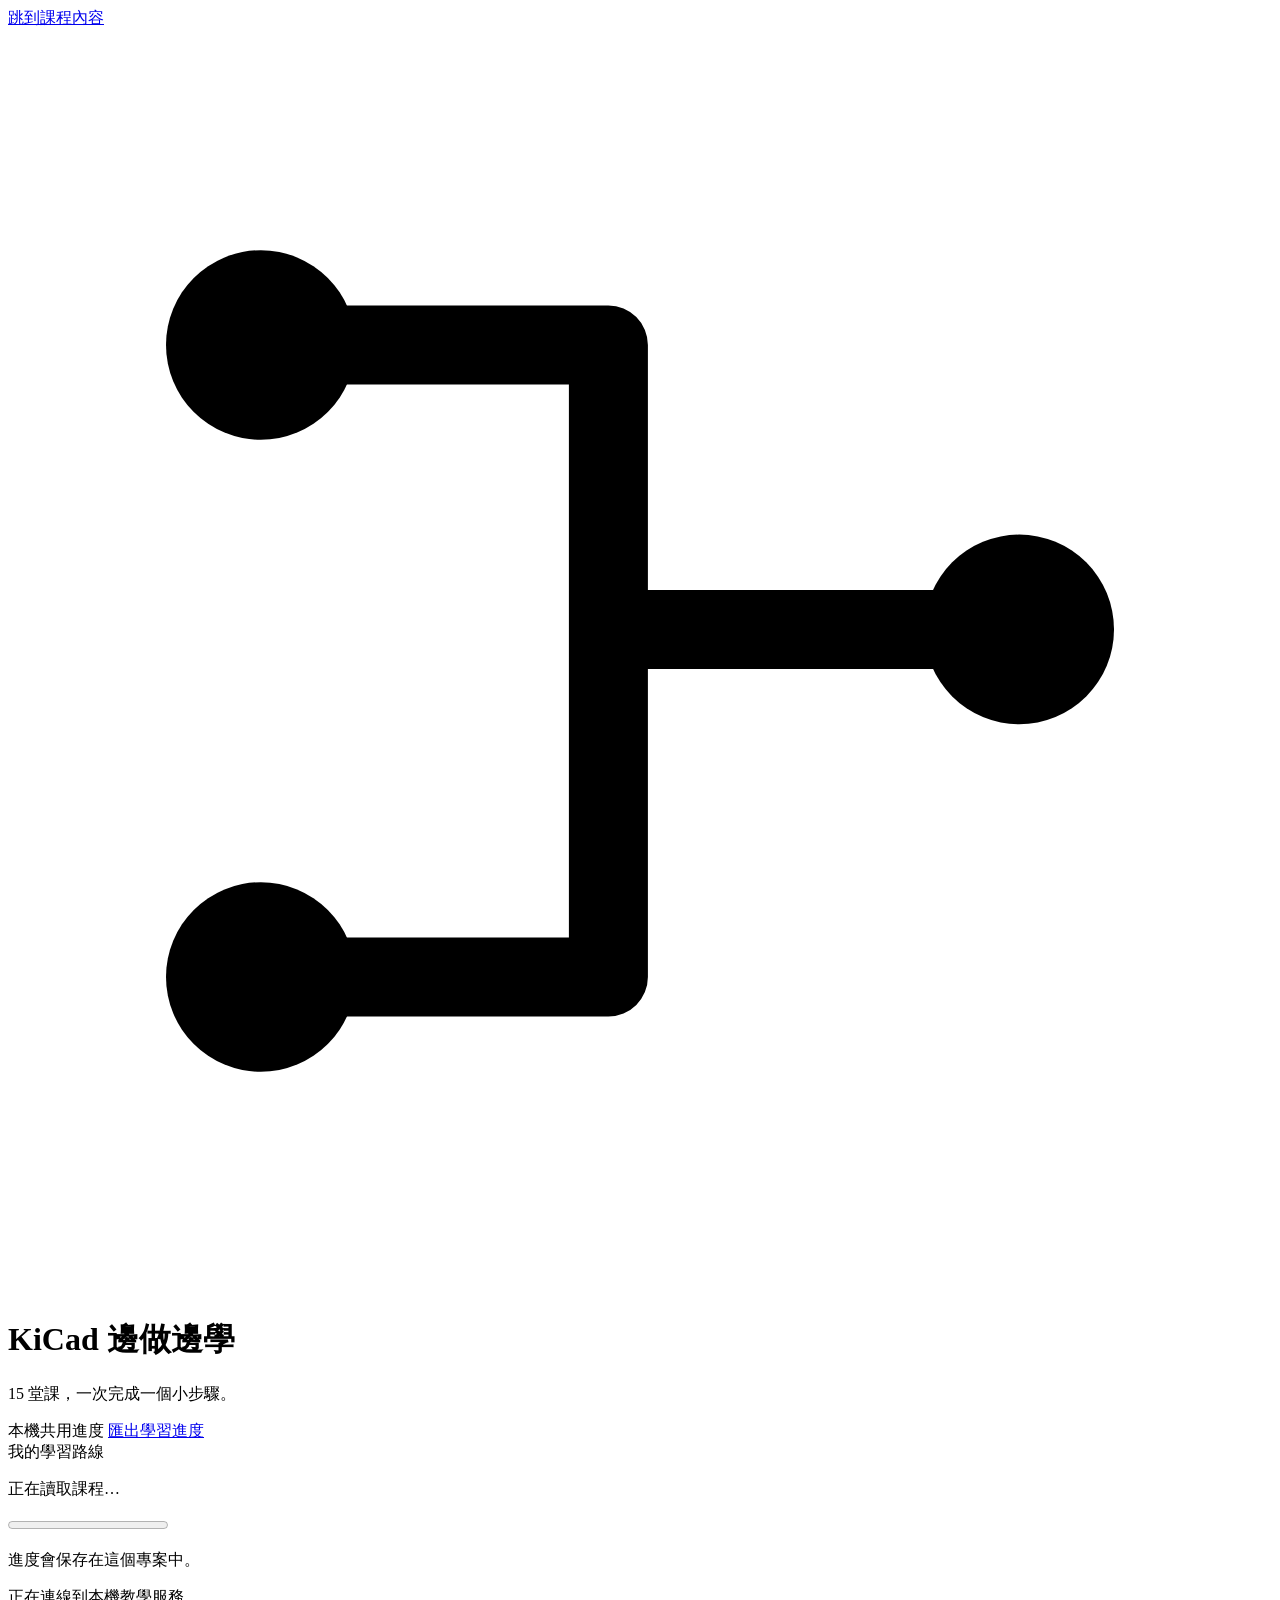
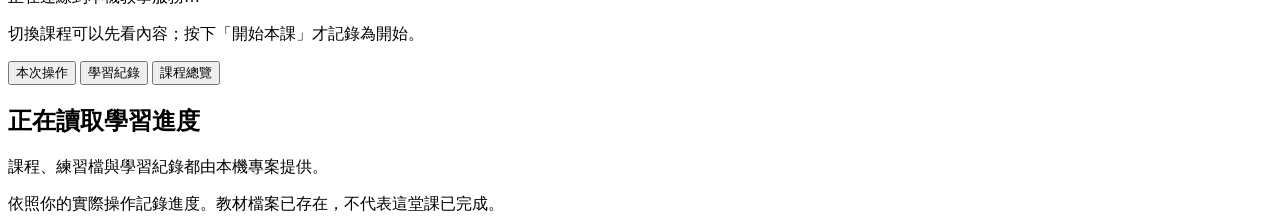
==== learning/web/index.html @ 01fe5fa0 "Add Traditional Chinese guided KiCad learning system and documentation" ====
<!doctype html>
<html lang="zh-Hant">
<head>
  <meta charset="utf-8">
  <meta name="viewport" content="width=device-width, initial-scale=1">
  <meta name="color-scheme" content="light">
  <meta name="theme-color" content="#18354a">
  <title>KiCad 邊做邊學</title>
  <link rel="stylesheet" href="/app.css">
  <script src="/app.js" defer></script>
</head>
<body>
  <a class="skip-link" href="#main-content">跳到課程內容</a>
  <header class="site-header">
    <div class="brand-mark" aria-hidden="true">
      <svg viewBox="0 0 40 40" fill="none"><path d="M8 10h11v9h13M8 30h11V19" stroke="currentColor" stroke-width="2.5" stroke-linecap="round" stroke-linejoin="round"/><circle cx="8" cy="10" r="3" fill="currentColor"/><circle cx="8" cy="30" r="3" fill="currentColor"/><circle cx="32" cy="19" r="3" fill="currentColor"/></svg>
    </div>
    <div class="brand-copy">
      <h1>KiCad 邊做邊學</h1>
      <p>15 堂課，一次完成一個小步驟。</p>
    </div>
    <div class="header-actions">
      <span class="local-label"><span aria-hidden="true"></span>本機共用進度</span>
      <a class="button button-quiet button-small" href="/api/export" download>匯出學習進度</a>
    </div>
  </header>

  <div id="notice" class="notice" role="status" aria-live="polite" hidden></div>
  <div class="app-shell">
    <aside class="course-sidebar" aria-label="課程導覽">
      <div class="sidebar-top">
        <div class="eyebrow">我的學習路線</div>
        <p id="course-count" class="course-count">正在讀取課程…</p>
        <progress id="overall-progress" max="15" value="0" aria-label="已完成課程數"></progress>
        <p id="resume-summary" class="sidebar-caption">進度會保存在這個專案中。</p>
      </div>
      <nav id="lesson-list" class="lesson-list" aria-label="選擇課程"></nav>
      <div class="sidebar-bottom">
        <span id="last-saved">正在連線到本機教學服務…</span>
        <p>切換課程可以先看內容；按下「開始本課」才記錄為開始。</p>
      </div>
    </aside>

    <main id="main-content" class="main-content" tabindex="-1">
      <nav class="view-tabs" aria-label="學習頁面">
        <button type="button" data-view="lesson" aria-current="page">本次操作</button>
        <button type="button" data-view="journal">學習紀錄</button>
        <button type="button" data-view="overview">課程總覽</button>
      </nav>
      <div id="view-content" class="view-content" aria-busy="true">
        <div class="empty-state"><span class="loading-dot" aria-hidden="true"></span><h2>正在讀取學習進度</h2><p>課程、練習檔與學習紀錄都由本機專案提供。</p></div>
      </div>
    </main>
  </div>
  <footer class="site-footer">依照你的實際操作記錄進度。教材檔案已存在，不代表這堂課已完成。</footer>
  <div id="clipboard-fallback" class="clipboard-fallback" role="dialog" aria-modal="true" aria-labelledby="clipboard-title" hidden>
    <div class="clipboard-dialog">
      <h2 id="clipboard-title">複製接續訊息</h2>
      <p>請複製下方文字，貼到目前這個 Codex 對話。教學會依共用進度接續。</p>
      <textarea id="clipboard-text" rows="9" aria-label="接續教學訊息" readonly></textarea>
      <div class="dialog-actions"><button type="button" class="button button-primary" data-action="close-clipboard">完成</button></div>
    </div>
  </div>
</body>
</html>
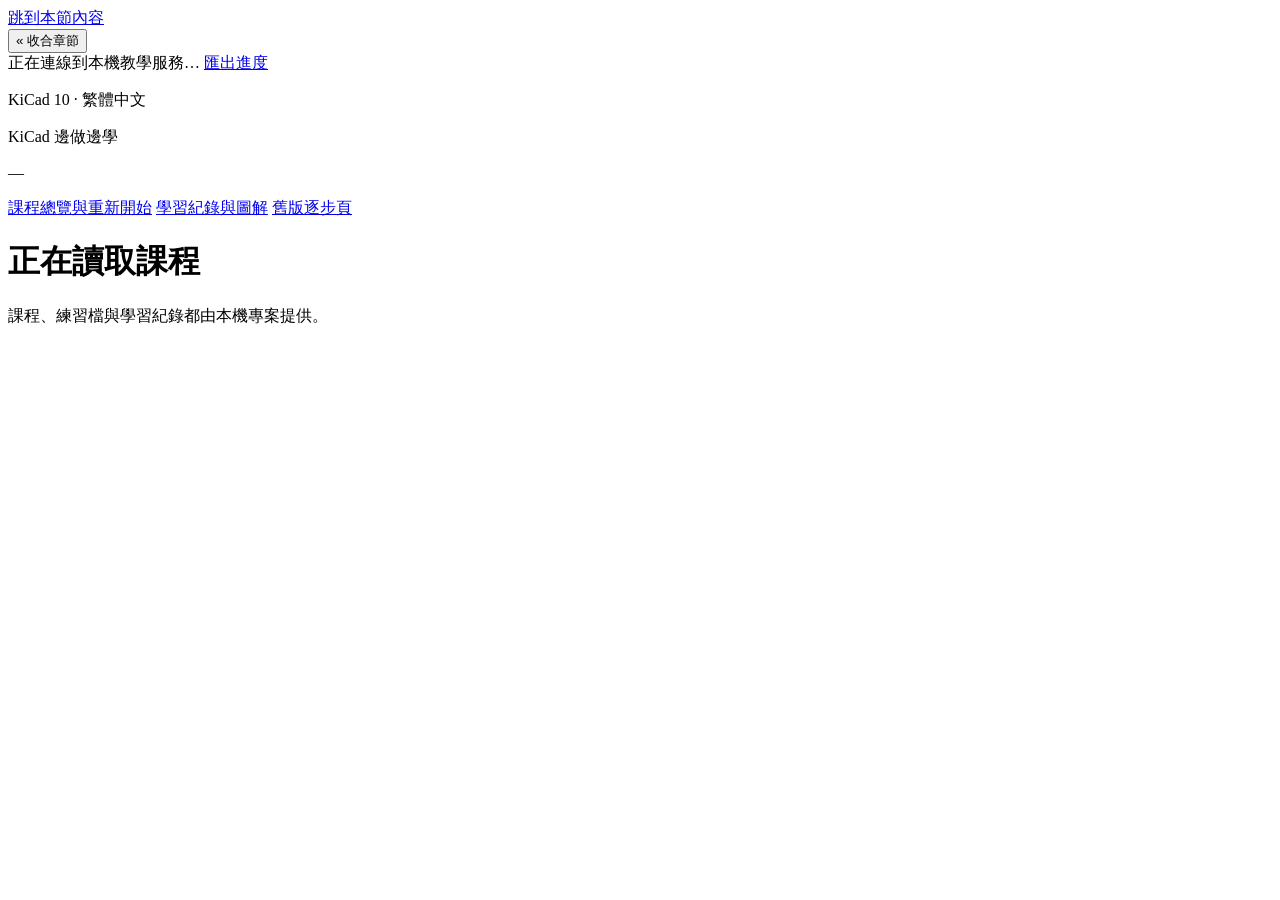
==== commit 5486c922: "Reorganize lessons into section pages modeled on Blender-Learning Each lesson is split into 2-4 sect" ====
--- a/learning/web/index.html
+++ b/learning/web/index.html
@@ -6,59 +6,49 @@
   <meta name="color-scheme" content="light">
   <meta name="theme-color" content="#18354a">
   <title>KiCad 邊做邊學</title>
-  <link rel="stylesheet" href="/app.css">
-  <script src="/app.js" defer></script>
+  <link rel="stylesheet" href="/sections.css">
+  <script src="/sections.js" defer></script>
 </head>
 <body>
-  <a class="skip-link" href="#main-content">跳到課程內容</a>
-  <header class="site-header">
-    <div class="brand-mark" aria-hidden="true">
-      <svg viewBox="0 0 40 40" fill="none"><path d="M8 10h11v9h13M8 30h11V19" stroke="currentColor" stroke-width="2.5" stroke-linecap="round" stroke-linejoin="round"/><circle cx="8" cy="10" r="3" fill="currentColor"/><circle cx="8" cy="30" r="3" fill="currentColor"/><circle cx="32" cy="19" r="3" fill="currentColor"/></svg>
-    </div>
-    <div class="brand-copy">
-      <h1>KiCad 邊做邊學</h1>
-      <p>15 堂課，一次完成一個小步驟。</p>
-    </div>
-    <div class="header-actions">
-      <span class="local-label"><span aria-hidden="true"></span>本機共用進度</span>
-      <a class="button button-quiet button-small" href="/api/export" download>匯出學習進度</a>
-    </div>
+  <a class="skip-link" href="#main">跳到本節內容</a>
+  <header class="topbar">
+    <button type="button" id="nav-toggle" class="nav-toggle" aria-controls="nav" aria-expanded="true">« 收合章節</button>
+    <nav id="crumb" class="crumb" aria-label="目前位置"></nav>
+    <span id="sync" class="sync">正在連線到本機教學服務…</span>
+    <a class="top-link" href="/api/export" download>匯出進度</a>
   </header>
-
-  <div id="notice" class="notice" role="status" aria-live="polite" hidden></div>
-  <div class="app-shell">
-    <aside class="course-sidebar" aria-label="課程導覽">
-      <div class="sidebar-top">
-        <div class="eyebrow">我的學習路線</div>
-        <p id="course-count" class="course-count">正在讀取課程…</p>
-        <progress id="overall-progress" max="15" value="0" aria-label="已完成課程數"></progress>
-        <p id="resume-summary" class="sidebar-caption">進度會保存在這個專案中。</p>
+  <div class="shell">
+    <aside id="nav" class="nav" aria-label="章節導覽">
+      <div class="nav-head">
+        <p class="nav-kicker">KiCad 10 · 繁體中文</p>
+        <p class="nav-title">KiCad 邊做邊學 <span id="nav-count"></span></p>
+        <p id="nav-total" class="nav-total">—</p>
       </div>
-      <nav id="lesson-list" class="lesson-list" aria-label="選擇課程"></nav>
-      <div class="sidebar-bottom">
-        <span id="last-saved">正在連線到本機教學服務…</span>
-        <p>切換課程可以先看內容；按下「開始本課」才記錄為開始。</p>
+      <div id="nav-tree" class="nav-tree"></div>
+      <div class="nav-foot">
+        <a href="#/overview" data-nav-link>課程總覽與重新開始</a>
+        <a href="#/journal" data-nav-link>學習紀錄與圖解</a>
+        <a href="/legacy.html">舊版逐步頁</a>
       </div>
     </aside>
-
-    <main id="main-content" class="main-content" tabindex="-1">
-      <nav class="view-tabs" aria-label="學習頁面">
-        <button type="button" data-view="lesson" aria-current="page">本次操作</button>
-        <button type="button" data-view="journal">學習紀錄</button>
-        <button type="button" data-view="overview">課程總覽</button>
-      </nav>
-      <div id="view-content" class="view-content" aria-busy="true">
-        <div class="empty-state"><span class="loading-dot" aria-hidden="true"></span><h2>正在讀取學習進度</h2><p>課程、練習檔與學習紀錄都由本機專案提供。</p></div>
-      </div>
+    <div id="nav-backdrop" class="nav-backdrop" hidden></div>
+    <main id="main" class="main" tabindex="-1" aria-busy="true">
+      <div class="empty"><h1>正在讀取課程</h1><p>課程、練習檔與學習紀錄都由本機專案提供。</p></div>
     </main>
   </div>
-  <footer class="site-footer">依照你的實際操作記錄進度。教材檔案已存在，不代表這堂課已完成。</footer>
-  <div id="clipboard-fallback" class="clipboard-fallback" role="dialog" aria-modal="true" aria-labelledby="clipboard-title" hidden>
+  <div id="notice" class="notice" role="status" aria-live="polite" hidden></div>
+  <div id="lightbox" class="lightbox" role="dialog" aria-modal="true" aria-label="放大圖片" hidden>
+    <div class="lightbox-inner">
+      <div class="lightbox-bar"><span id="lightbox-caption"></span><a id="lightbox-original" href="#" target="_blank" rel="noopener">開啟原圖</a><button type="button" data-action="close-lightbox">關閉</button></div>
+      <div id="lightbox-body" class="lightbox-body"></div>
+    </div>
+  </div>
+  <div id="clipboard-fallback" class="lightbox" role="dialog" aria-modal="true" aria-labelledby="clipboard-title" hidden>
     <div class="clipboard-dialog">
       <h2 id="clipboard-title">複製接續訊息</h2>
-      <p>請複製下方文字，貼到目前這個 Codex 對話。教學會依共用進度接續。</p>
+      <p>請複製下方文字，貼到 AI 助教對話。教學會依共用進度接續。</p>
       <textarea id="clipboard-text" rows="9" aria-label="接續教學訊息" readonly></textarea>
-      <div class="dialog-actions"><button type="button" class="button button-primary" data-action="close-clipboard">完成</button></div>
+      <div class="dialog-actions"><button type="button" class="btn btn-primary" data-action="close-clipboard">完成</button></div>
     </div>
   </div>
 </body>
